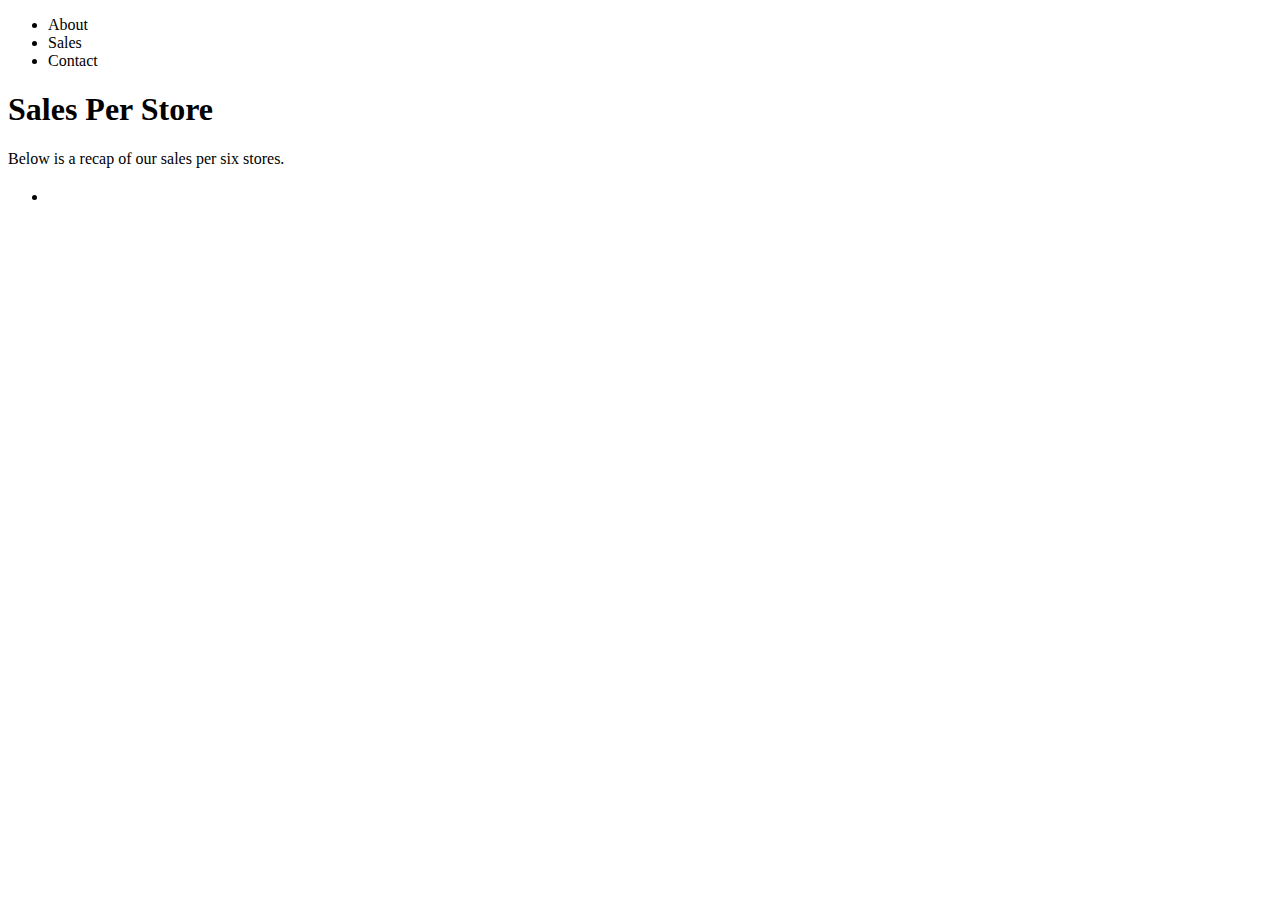
==== index.html @ 6db981d7 "Javascript for stores working properly" ====
<!DOCTYPE html>
<html>
<head>
    <title>The Salmon Cookie Stand</title>
</head>
<body>
    <header>
        <nav>
            <ul class="nav">
                <li>About</li>
                <li>Sales</li>
                <li>Contact</li>
            </ul>
        </nav>
    </header>
    <section>
            <h1>Sales Per Store</h1>
            <p>Below is a recap of our sales per six stores.</p>

            <div class="1st and Pike">
                <h2></h2>
                <ul id="1st and Pike">
                    <li>
                </ul>
            </div> <!-- end 1st and Pike -->

            <div class="SeaTac Airport"></div>
            
            <div class="Seattle Center"></div>
            
            <div class="Capitol Hill"></div>
            
            <div class="Alki"></div>
    </section>
</body>
</html>
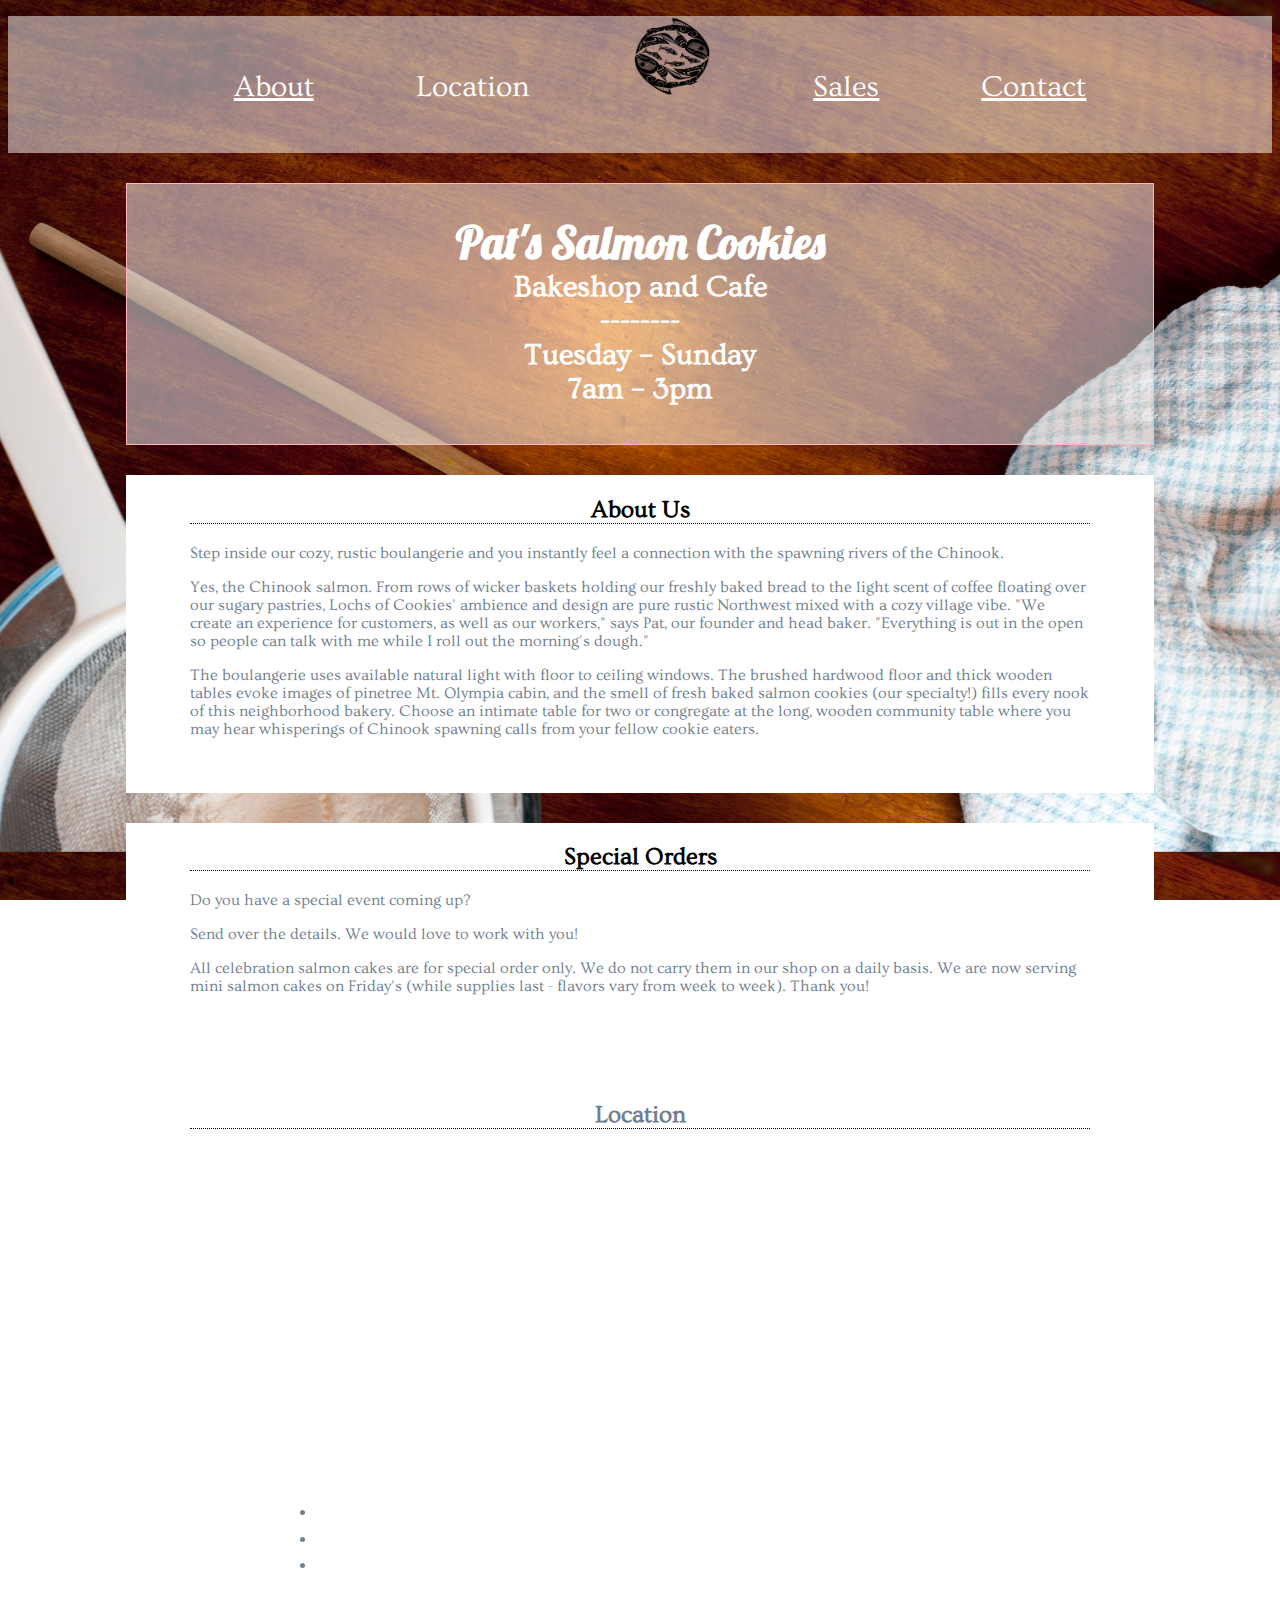
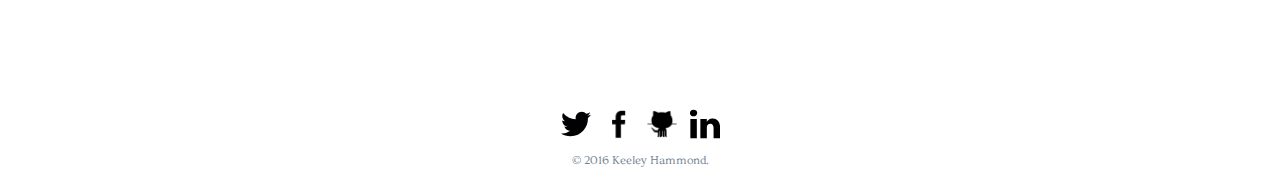
==== commit ce147ef0: "Completed Javascript, added CSS rough styling" ====
--- a/index.html
+++ b/index.html
@@ -1,36 +1,69 @@
 <!DOCTYPE html>
 <html>
 <head>
-    <title>The Salmon Cookie Stand</title>
+    <link rel="stylesheet", href="style.css" />
+    <title>Pat's Salmon Cookies</title>
 </head>
 <body>
-    <header>
+    <header class="clearfix">
         <nav>
-            <ul class="nav">
-                <li>About</li>
-                <li>Sales</li>
-                <li>Contact</li>
+            <ul id="nav">
+                <li><a href="index.html">About</a></li>
+                <li><a hrfe=#location>Location</a></li>
+                <li id="logo"><img src="img/salmon_logo.gif" style="width:80px; height:80px;"/></li>
+                <li><a href="sales.html">Sales</a></li>
+                <li><a href="contact.html">Contact</a></li>
             </ul>
         </nav>
     </header>
     <section>
-            <h1>Sales Per Store</h1>
-            <p>Below is a recap of our sales per six stores.</p>
+         <div class="title" style="text-align: center">
+            <h1>Pat's Salmon Cookies</h1>
+            <h3>Bakeshop and Cafe</h3>
+            <h3>--------</h3> 
+            <h3>Tuesday – Sunday</h3>
+            <h3>7am – 3pm</h3> 
+         </div>
 
-            <div class="1st and Pike">
-                <h2></h2>
-                <ul id="1st and Pike">
-                    <li>
+        <div id="about">
+            <h2>About Us</h2>
+            <p>Step inside our cozy, rustic boulangerie and you instantly feel a connection with the spawning rivers of the Chinook.</p> 
+            
+            <p>Yes, the Chinook salmon. From rows of wicker baskets holding our freshly baked bread to the light scent of coffee floating over our sugary pastries, Lochs of Cookies' ambience and design are pure rustic Northwest mixed with a cozy village vibe. "We create an experience for customers, as well as our workers," says Pat, our founder and head baker. "Everything is out in the open so people can talk with me while I roll out the morning's dough." </p> 
+            
+            <p>The boulangerie uses available natural light with floor to ceiling windows. The brushed hardwood floor and thick wooden tables evoke images of pinetree Mt. Olympia cabin, and the smell of fresh baked salmon cookies (our specialty!) fills every nook of this neighborhood bakery. Choose an intimate table for two or congregate at the long, wooden community table where you may hear whisperings of Chinook spawning calls from your fellow cookie eaters.</p>
+
+        </div>
+
+        <div id="special-orders">
+            <h2>Special Orders</h2>
+            <p>Do you have a special event coming up?</p> 
+            <p> Send over the details. We would love to work with you!</p> 
+            <p>All celebration salmon cakes are for special order only. We do not carry them in our shop on a daily basis. We are now serving mini salmon cakes on Friday's (while supplies last - flavors vary from week to week). Thank you!</p></p>
+        </div>
+
+        <div id="location">
+            <section id="map">
+                <h2>Location</h2>
+                <iframe src="https://www.google.com/maps/place/Little+Red's+Bakeshop+%26+Café/@45.52061,-122.6867096,15z/data=!4m5!3m4!1s0x0:0xa27ef53dbda83ef5!8m2!3d45.52061!4d-122.6867096" frameborder="0" marginwidth="0" marginheight="0" scrolling="no" width="635" height="300"></iframe>
+             </section>
+             <section id="contact-details">
+                 <h3>Contact Details</h3>
+                 <ul class="contact-info">
+                      <li class="mail"><a href="mailto:keeleymhammond@gmail.com">keeley.m.hammond@gmail.com</a></li>
+                      <li class="twitter"><a href="http://twitter.com/intent/tweet?screen_name=keeleyhammond">@keeleyhammond</a></li>
+                      <li class="phone"><a href="tel:123-4567">123-4567</a></li>
                 </ul>
-            </div> <!-- end 1st and Pike -->
+            </section>
+        </div>
 
-            <div class="SeaTac Airport"></div>
-            
-            <div class="Seattle Center"></div>
-            
-            <div class="Capitol Hill"></div>
-            
-            <div class="Alki"></div>
     </section>
+    <footer>
+        <a href="http://twitter.com/keeleyhammond"><img src="img/twitter-wrap.svg" alt="Twitter Logo" class="social-icon"></a>
+        <a href="http://facebook.com/keeley.m.hammond"><img src="img/facebook-wrap.png" alt="FB Logo" class="social-icon"></a>
+        <a href="http://github.com/vertedinde"><img src="img/github-wrap.png" alt="GitHub Logo" class="github-icon"></a>
+        <a href="http://linkedin.com/keeleyhammond"><img src="img/linkedin-wrap.svg" alt="LinkedIn Logo" class="linkedin-icon"></a>
+        <p>&copy; 2016 Keeley Hammond.</p>
+      </footer>
 </body>
 </html>--- a/style.css
+++ b/style.css
@@ -0,0 +1,149 @@
+/* GENERAL */
+@import url('https://fonts.googleapis.com/css?family=Muli|Ovo');
+@import url('https://fonts.googleapis.com/css?family=Lobster');
+
+body {
+    font-family: 'Ovo';
+    background-image: url('img/flour_table_bk.jpg');
+    background-size: 100%;
+    background-attachment: fixed;
+}
+
+h1 {
+    color: white;
+    font-size: 45px;
+    text-align: center;
+    font-family: 'Lobster';
+    margin: 30px 0 0 0;
+}
+
+h3 {
+    font: 'Muli';
+    color: white;
+    font-size: 30px;
+    text-align: center;
+    margin: 0 0 0 0;
+}
+
+p {
+    font: 'Ovo';
+    color: slategrey;
+}
+
+/* BACKGROUND */
+
+
+
+/* HEADER */
+
+header {
+    vertical-align: middle;
+    background-color: rgba(255, 255, 255, 0.5);
+    border-color: lightpink;
+} 
+
+.title {
+    vertical-align: middle;
+    background-color: rgba(255, 255, 255, 0.5);
+    border-color: lightpink;
+}
+
+nav {
+    text-align: center;
+}
+
+nav li {
+    text-align: center;
+    color: white;
+    text-decoration: none;
+    font-size: 30px;
+    display: inline-block;
+    margin: 0% 0% 0% 0%;
+    padding: 0% 4% 4% 4%;
+}
+
+.clearfix { 
+    clear: both;
+}
+
+/* DIVS */
+
+div {
+    margin: 30px auto 30px auto;
+    border: 1px solid white;
+    width: 900px;
+    background-color: white;
+    padding: 0% 5% 3% 5%;
+}
+
+#stores {
+    margin: 30px auto 30px auto;
+    border: 1px solid white;
+    width: 1100px;
+    background-color: rgba(0, 0, 0, 0.55);
+    padding: 0% 0% 10% 0%;
+}
+
+div h2 {
+    font: 'Muli';
+    text-align: center;
+    border-bottom: 1px dotted black;
+}
+
+
+div li {
+    font-family: 'Ovo';
+    margin: 1% 10%;
+}
+
+#location {
+    color: slategrey;
+}
+
+/* LINKS */
+a:link {
+    color: white;
+}
+
+a:visited {
+    color: white;
+}
+
+a:hover {
+    color: blue;
+}
+
+a:active {
+    color: dimgrey;
+}
+
+/* FOOTER */
+
+footer {
+  font-size: 0.75em;
+  text-align: center;
+  clear: both;
+  padding-top: 50px;
+  color: #ccc;
+}
+
+.social-icon {
+  width: 30px;
+  height: 30px;
+  margin: 0 5px;
+}
+
+.github-icon {
+  width: 30px;
+  height: 30px;
+  margin: 0 5px;
+}
+
+.linkedin-icon {
+  width: 30px;
+  height: 30px;
+  margin: 0 5px;
+  /*border-radius: 20%;*/
+  /**adds rounded corners to element; makes circle**/
+}
+
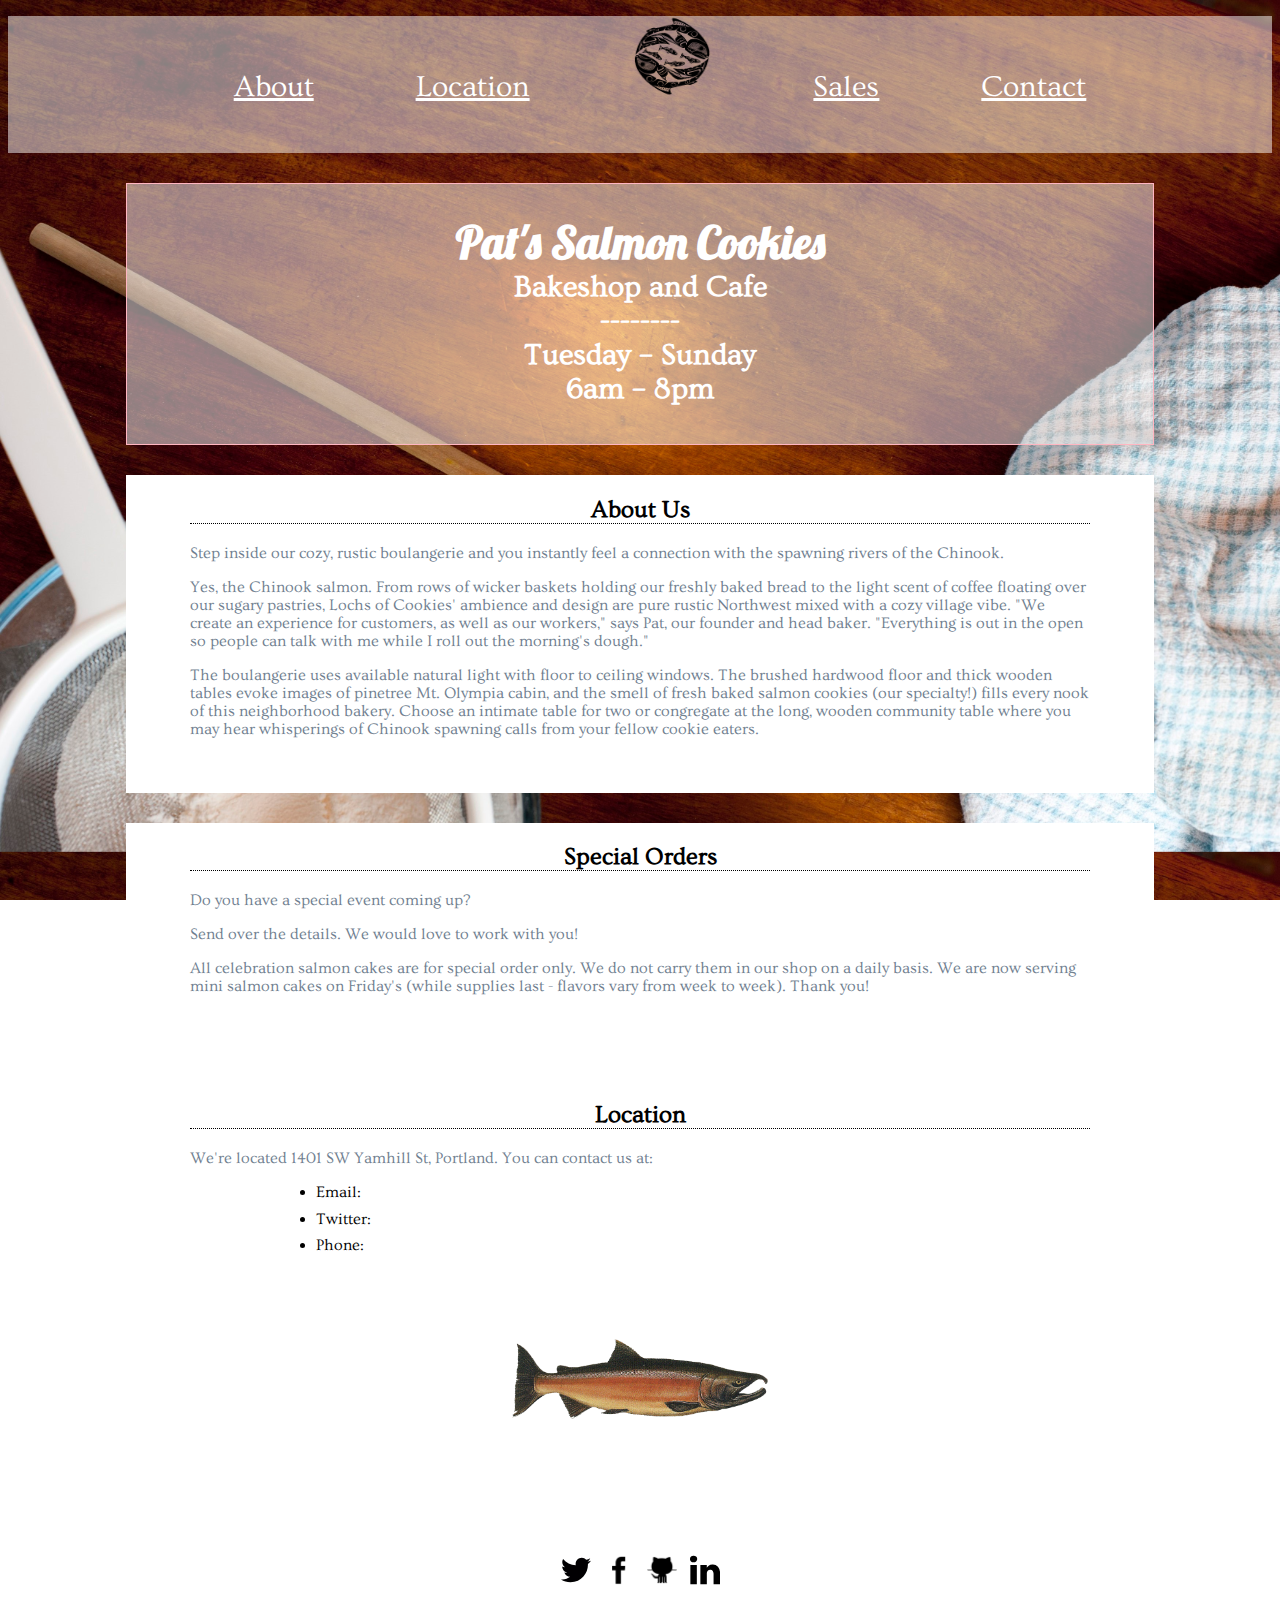
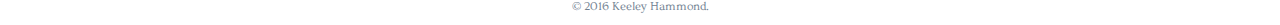
==== commit 1dcc0d6c: "Fixed totalArray push method, added Pat's logo and fixed broken link" ====
--- a/index.html
+++ b/index.html
@@ -9,7 +9,7 @@
         <nav>
             <ul id="nav">
                 <li><a href="index.html">About</a></li>
-                <li><a hrfe=#location>Location</a></li>
+                <li><a href=#location>Location</a></li>
                 <li id="logo"><img src="img/salmon_logo.gif" style="width:80px; height:80px;"/></li>
                 <li><a href="sales.html">Sales</a></li>
                 <li><a href="contact.html">Contact</a></li>
@@ -22,7 +22,7 @@
             <h3>Bakeshop and Cafe</h3>
             <h3>--------</h3> 
             <h3>Tuesday – Sunday</h3>
-            <h3>7am – 3pm</h3> 
+            <h3>6am – 8pm</h3> 
          </div>
 
         <div id="about">
@@ -45,18 +45,16 @@
         <div id="location">
             <section id="map">
                 <h2>Location</h2>
-                <iframe src="https://www.google.com/maps/place/Little+Red's+Bakeshop+%26+Café/@45.52061,-122.6867096,15z/data=!4m5!3m4!1s0x0:0xa27ef53dbda83ef5!8m2!3d45.52061!4d-122.6867096" frameborder="0" marginwidth="0" marginheight="0" scrolling="no" width="635" height="300"></iframe>
-             </section>
-             <section id="contact-details">
-                 <h3>Contact Details</h3>
+                <p>We're located 1401 SW Yamhill St, Portland. You can contact us at:</p>
                  <ul class="contact-info">
-                      <li class="mail"><a href="mailto:keeleymhammond@gmail.com">keeley.m.hammond@gmail.com</a></li>
-                      <li class="twitter"><a href="http://twitter.com/intent/tweet?screen_name=keeleyhammond">@keeleyhammond</a></li>
-                      <li class="phone"><a href="tel:123-4567">123-4567</a></li>
+                      <li class="mail">Email: <a href="mailto:keeleymhammond@gmail.com">patssalmoncookies@gmail.com</a></li>
+                      <li class="twitter">Twitter: <a href="http://twitter.com/intent/tweet?screen_name=keeleyhammond">@keeleyhammond</a></li>
+                      <li class="phone">Phone: <a href="tel:123-4567">503-123-4567</a></li>
                 </ul>
             </section>
         </div>
-
+        <p class="salmon-logo"><img class="center" src="img/ugly-salmon.png" /></p>
+        <h1>Pat's Salmon Cookies</h1>
     </section>
     <footer>
         <a href="http://twitter.com/keeleyhammond"><img src="img/twitter-wrap.svg" alt="Twitter Logo" class="social-icon"></a>
--- a/style.css
+++ b/style.css
@@ -68,6 +68,13 @@
 
 /* DIVS */
 
+img.center {
+    display: block;
+    margin: 0 auto;
+    border: 5px; 
+    height: 80px;
+}
+
 div {
     margin: 30px auto 30px auto;
     border: 1px solid white;
@@ -94,10 +101,6 @@
 div li {
     font-family: 'Ovo';
     margin: 1% 10%;
-}
-
-#location {
-    color: slategrey;
 }
 
 /* LINKS */
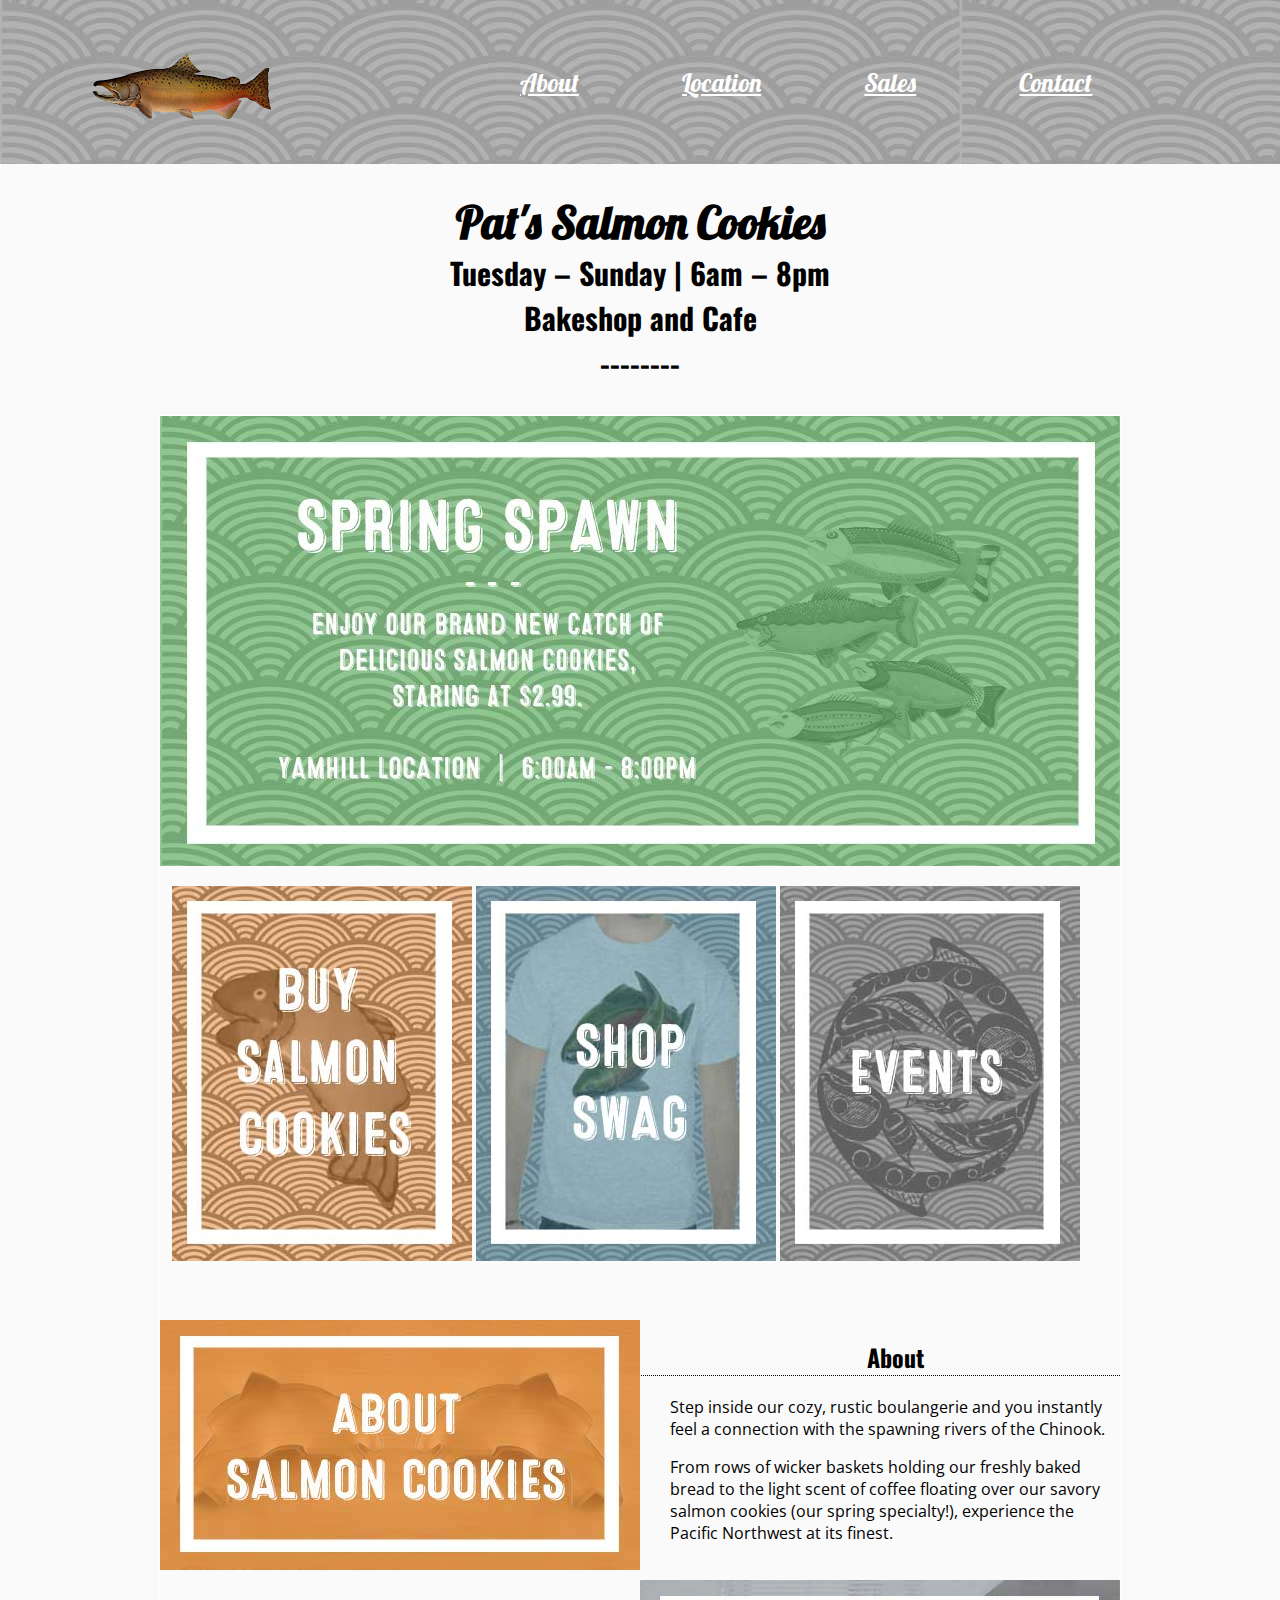
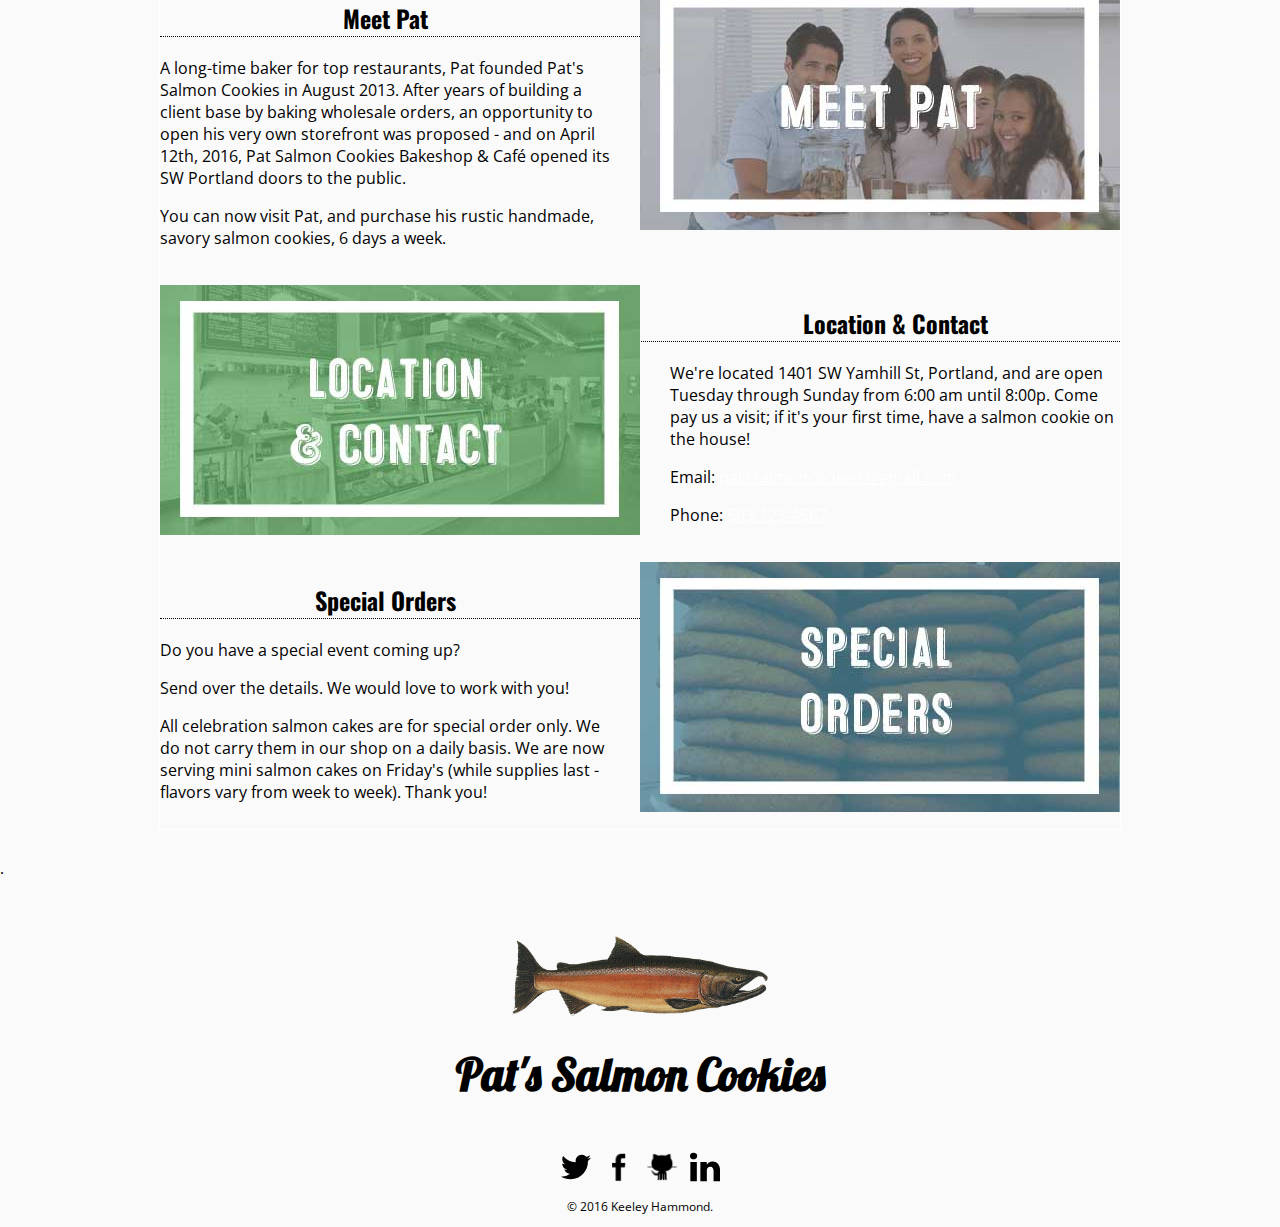
==== commit 8c8f0455: "Changed index html a lot, CSS" ====
--- a/index.html
+++ b/index.html
@@ -5,54 +5,62 @@
     <title>Pat's Salmon Cookies</title>
 </head>
 <body>
-    <header class="clearfix">
+    <header>
         <nav>
+            <img src="img/Chinook_Logo.png"/>
             <ul id="nav">
                 <li><a href="index.html">About</a></li>
                 <li><a href=#location>Location</a></li>
-                <li id="logo"><img src="img/salmon_logo.gif" style="width:80px; height:80px;"/></li>
                 <li><a href="sales.html">Sales</a></li>
-                <li><a href="contact.html">Contact</a></li>
+                <li><a href="index.html#location">Contact</a></li>
             </ul>
         </nav>
     </header>
     <section>
          <div class="title" style="text-align: center">
             <h1>Pat's Salmon Cookies</h1>
+            <h3>Tuesday – Sunday  |  6am – 8pm</h3>
             <h3>Bakeshop and Cafe</h3>
             <h3>--------</h3> 
-            <h3>Tuesday – Sunday</h3>
-            <h3>6am – 8pm</h3> 
          </div>
+        <main>
+            <img id="hero" src="img/hero_banner.jpg">
+            <ul id="sub-banner">
+                <li><img src="img/subbanner_buy_cookie.jpg"></li>
+                <li><img src="img/subbanner_merch.jpg"></li>
+                <li><img src="img/subbanner_events.jpg"></li>
+            </ul>
+            <div class="feature1">
+                <img class="feature1-img" src="img/about_feature.jpg">
+                <h2 id="about">About</h2>
+                <p>Step inside our cozy, rustic boulangerie and you instantly feel a connection with the spawning rivers of the Chinook.</p> 
+                <p>From rows of wicker baskets holding our freshly baked bread to the light scent of coffee floating over our savory salmon cookies (our spring specialty!), experience the Pacific Northwest at its finest.</p>
+            </div>
+            <div class="feature2">
+                <img class="feature2-img" src="img/family_feature.jpg">
+                <h2>Meet Pat</h2>
+                <p>A long-time baker for top restaurants, Pat founded Pat's Salmon Cookies in August 2013. After years of building a client base by baking wholesale orders, an opportunity to open his very own storefront was proposed - and on April 12th, 2016, Pat Salmon Cookies Bakeshop & Café opened its SW Portland doors to the public.</p>
+                <p>You can now visit Pat, and purchase his rustic handmade, savory salmon cookies, 6 days a week.</p>
+            </div>
+            <div class="feature1">
+                <img class="feature1-img" src="img/location_feature.jpg">
+                <h2 id="location">Location & Contact</h2>
+                <p>We're located 1401 SW Yamhill St, Portland, and are open Tuesday through Sunday from 6:00 am until 8:00p. Come pay us a visit; if it's your first time, have a salmon cookie on the house!</p>
+                <p>Email: <a href="mailto:keeleymhammond@gmail.com">patssalmoncookies@gmail.com</a></p>
+                <p>Phone: <a href="tel:123-4567">503-123-4567</a></p>
+                </ul>
+            </div>
+            <div class="feature2">
+                <img class="feature2-img" src="img/specialo_feature.jpg">
+                <h2>Special Orders</h2>
+                <p>Do you have a special event coming up?</p> 
+                <p> Send over the details. We would love to work with you!</p> 
+                <p>All celebration salmon cakes are for special order only. We do not carry them in our shop on a daily basis. We are now serving mini salmon cakes on Friday's (while supplies last - flavors vary from week to week). Thank you!</p></p>
+            </div>
+        </main>
 
-        <div id="about">
-            <h2>About Us</h2>
-            <p>Step inside our cozy, rustic boulangerie and you instantly feel a connection with the spawning rivers of the Chinook.</p> 
-            
-            <p>Yes, the Chinook salmon. From rows of wicker baskets holding our freshly baked bread to the light scent of coffee floating over our sugary pastries, Lochs of Cookies' ambience and design are pure rustic Northwest mixed with a cozy village vibe. "We create an experience for customers, as well as our workers," says Pat, our founder and head baker. "Everything is out in the open so people can talk with me while I roll out the morning's dough." </p> 
-            
-            <p>The boulangerie uses available natural light with floor to ceiling windows. The brushed hardwood floor and thick wooden tables evoke images of pinetree Mt. Olympia cabin, and the smell of fresh baked salmon cookies (our specialty!) fills every nook of this neighborhood bakery. Choose an intimate table for two or congregate at the long, wooden community table where you may hear whisperings of Chinook spawning calls from your fellow cookie eaters.</p>
+        <div class="spacer">.</div>
 
-        </div>
-
-        <div id="special-orders">
-            <h2>Special Orders</h2>
-            <p>Do you have a special event coming up?</p> 
-            <p> Send over the details. We would love to work with you!</p> 
-            <p>All celebration salmon cakes are for special order only. We do not carry them in our shop on a daily basis. We are now serving mini salmon cakes on Friday's (while supplies last - flavors vary from week to week). Thank you!</p></p>
-        </div>
-
-        <div id="location">
-            <section id="map">
-                <h2>Location</h2>
-                <p>We're located 1401 SW Yamhill St, Portland. You can contact us at:</p>
-                 <ul class="contact-info">
-                      <li class="mail">Email: <a href="mailto:keeleymhammond@gmail.com">patssalmoncookies@gmail.com</a></li>
-                      <li class="twitter">Twitter: <a href="http://twitter.com/intent/tweet?screen_name=keeleyhammond">@keeleyhammond</a></li>
-                      <li class="phone">Phone: <a href="tel:123-4567">503-123-4567</a></li>
-                </ul>
-            </section>
-        </div>
         <p class="salmon-logo"><img class="center" src="img/ugly-salmon.png" /></p>
         <h1>Pat's Salmon Cookies</h1>
     </section>
--- a/style.css
+++ b/style.css
@@ -1,126 +1,195 @@
 /* GENERAL */
 @import url('https://fonts.googleapis.com/css?family=Muli|Ovo');
 @import url('https://fonts.googleapis.com/css?family=Lobster');
+@import url('https://fonts.googleapis.com/css?family=Open+Sans|Oswald|Pangolin|Roboto');
 
 body {
-    font-family: 'Ovo';
-    background-image: url('img/flour_table_bk.jpg');
+    font-family: 'Open-Sans';
+    background-color: rgba(245, 245, 245, 0.5);;
     background-size: 100%;
     background-attachment: fixed;
+    margin: 0 auto;
 }
 
 h1 {
-    color: white;
+    color: black;
     font-size: 45px;
     text-align: center;
     font-family: 'Lobster';
     margin: 30px 0 0 0;
 }
 
+h2 {
+    font-family: 'Oswald';
+    text-align: center;
+    border-bottom: 1px dotted black;
+}
+
 h3 {
-    font: 'Muli';
-    color: white;
+    font-family: 'Oswald';
+    color: black;
     font-size: 30px;
     text-align: center;
     margin: 0 0 0 0;
 }
 
 p {
-    font: 'Ovo';
-    color: slategrey;
-}
-
-/* BACKGROUND */
-
-
+    font-family: 'Open Sans';
+    color: black;
+}
 
 /* HEADER */
 
 header {
     vertical-align: middle;
-    background-color: rgba(255, 255, 255, 0.5);
+    background-color: rgba(245, 245, 245, 0.5);
     border-color: lightpink;
 } 
 
-.title {
-    vertical-align: middle;
-    background-color: rgba(255, 255, 255, 0.5);
-    border-color: lightpink;
-}
-
 nav {
-    text-align: center;
+    width: 100%;
+    display: inline-block;
+    text-align: center;
+    background-image: url('img/header_image.jpg');
+    background-color: rgba(0, 0, 0, 0.55);
+    margin: 0% 0% 0% 0%;
+    padding: 4% 4% 0% 4%;
+}
+
+nav ul {
+    float: center;
+}
+
+nav img {
+    float: left;
+    padding: 0 0 0 30px;
 }
 
 nav li {
+    display: inline-block;
     text-align: center;
     color: white;
+    font-family: 'Lobster';
     text-decoration: none;
-    font-size: 30px;
-    display: inline-block;
+    font-size: 25px;
     margin: 0% 0% 0% 0%;
     padding: 0% 4% 4% 4%;
 }
 
-.clearfix { 
-    clear: both;
+
+/* BODY */
+
+main {
+    margin: 30px auto 30px auto;
+    border: 1px solid white;
+    text-align: center;
+    width: 960px;
+}
+
+#sub-banner {
+    padding: 0% 3% 3% 0%;
+}
+
+#sub-banner li {
+    display: inline-block;
+}
+
+div.feature1 {
+    padding: 10px 0 10px 0;
+}
+
+div.feature2 {
+    padding: 10px 0 10px 0;
+}
+
+.feature1 img {
+    float: left;
+    padding: 0 30px 0 0;
+}
+
+.feature1 p {
+    text-align: left;
+}
+
+.feature2 img {
+    float: right;
+    padding: 0 0 0 30px;
+}
+
+.feature2 p {
+    text-align: left;
+}
+
+/* TABLES */
+table {
+    border: 1px solid black;
+    text-align: center;
+    margin: 5% 5% 5% 5%;
+}
+
+th {
+    font-style: italic;
+    border-bottom: 1px solid black;
 }
 
 /* DIVS */
 
-img.center {
+form {
+    width: 300px;
+    margin: 0 auto;
+}
+
+#stores {
+    margin: 30px auto;
+    border: 1px solid white;
+    width: 1100px;
+    background-color: floralwhite;
+    padding: 0% 0% 10% 0%;
+}
+
+div h2 {
+    font: 'Roboto';
+    text-align: center;
+    border-bottom: 1px dotted black;
+}
+
+
+div li {
+    font-family: 'Roboto';
+    margin: 1% 10%;
+    text-align: left;
+    text-decoration: none;
+}
+
+div.spacer {
+    height: 60px;
+}
+
+/* LINKS */
+a:link {
+    color: white;
+}
+
+a:visited {
+    color: white;
+}
+
+a:hover {
+    color: blue;
+}
+
+a:active {
+    color: dimgrey;
+}
+
+/* FOOTER */
+
+.center {
     display: block;
     margin: 0 auto;
     border: 5px; 
     height: 80px;
 }
-
-div {
-    margin: 30px auto 30px auto;
-    border: 1px solid white;
-    width: 900px;
-    background-color: white;
-    padding: 0% 5% 3% 5%;
-}
-
-#stores {
-    margin: 30px auto 30px auto;
-    border: 1px solid white;
-    width: 1100px;
-    background-color: rgba(0, 0, 0, 0.55);
-    padding: 0% 0% 10% 0%;
-}
-
-div h2 {
-    font: 'Muli';
-    text-align: center;
-    border-bottom: 1px dotted black;
-}
-
-
-div li {
-    font-family: 'Ovo';
-    margin: 1% 10%;
-}
-
-/* LINKS */
-a:link {
-    color: white;
-}
-
-a:visited {
-    color: white;
-}
-
-a:hover {
-    color: blue;
-}
-
-a:active {
-    color: dimgrey;
-}
-
-/* FOOTER */
 
 footer {
   font-size: 0.75em;
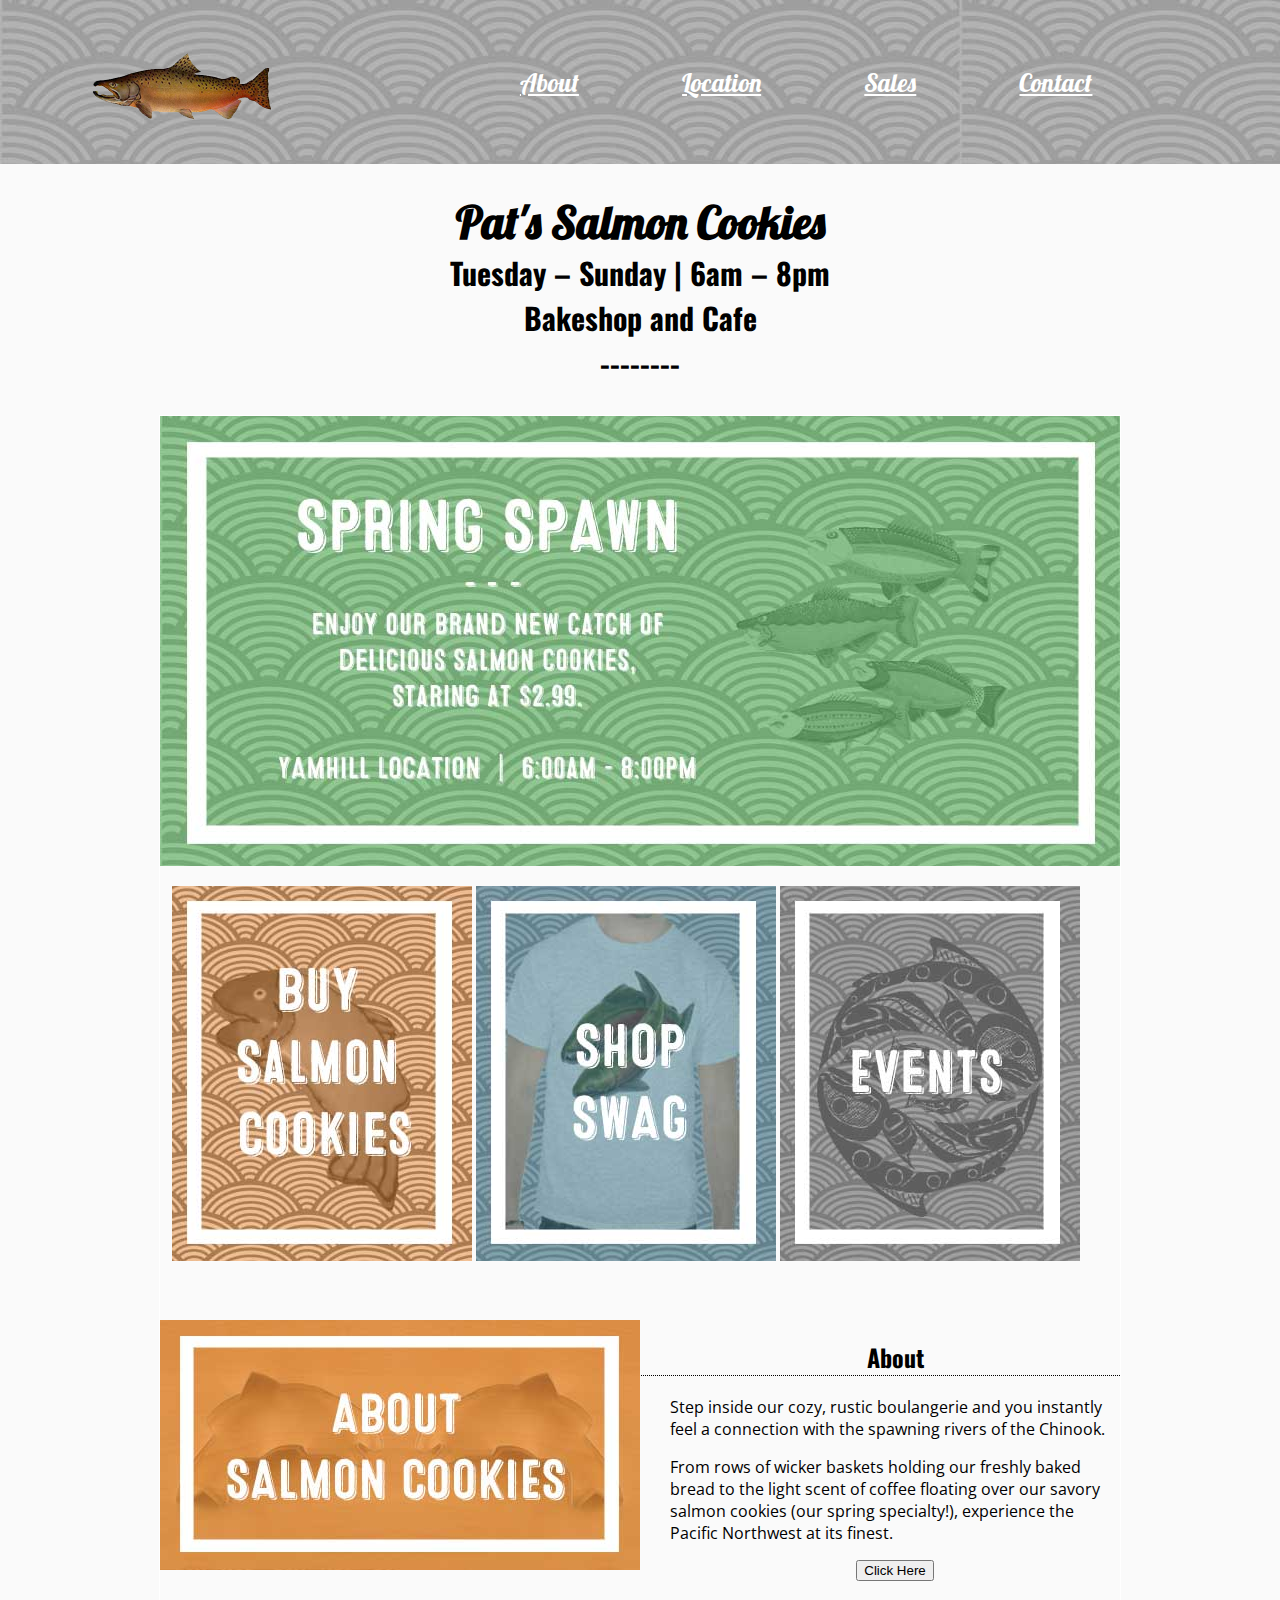
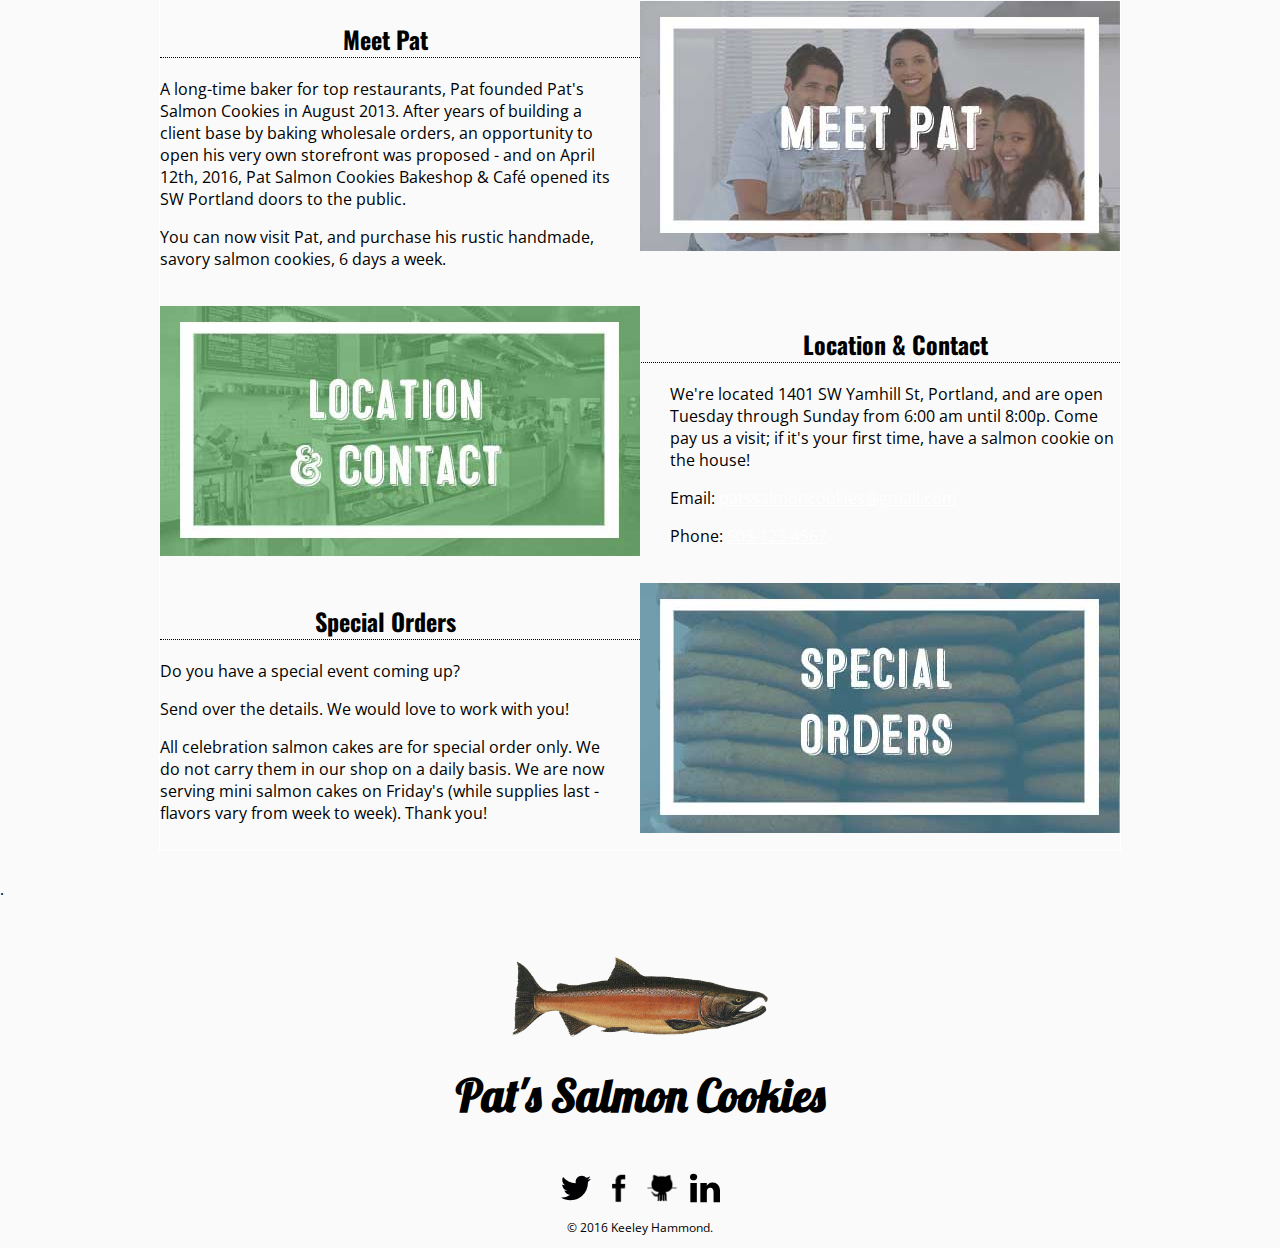
==== commit 02f9c5e2: "Reset" ====
--- a/index.html
+++ b/index.html
@@ -35,6 +35,7 @@
                 <h2 id="about">About</h2>
                 <p>Step inside our cozy, rustic boulangerie and you instantly feel a connection with the spawning rivers of the Chinook.</p> 
                 <p>From rows of wicker baskets holding our freshly baked bread to the light scent of coffee floating over our savory salmon cookies (our spring specialty!), experience the Pacific Northwest at its finest.</p>
+                <button>Click Here</button>
             </div>
             <div class="feature2">
                 <img class="feature2-img" src="img/family_feature.jpg">
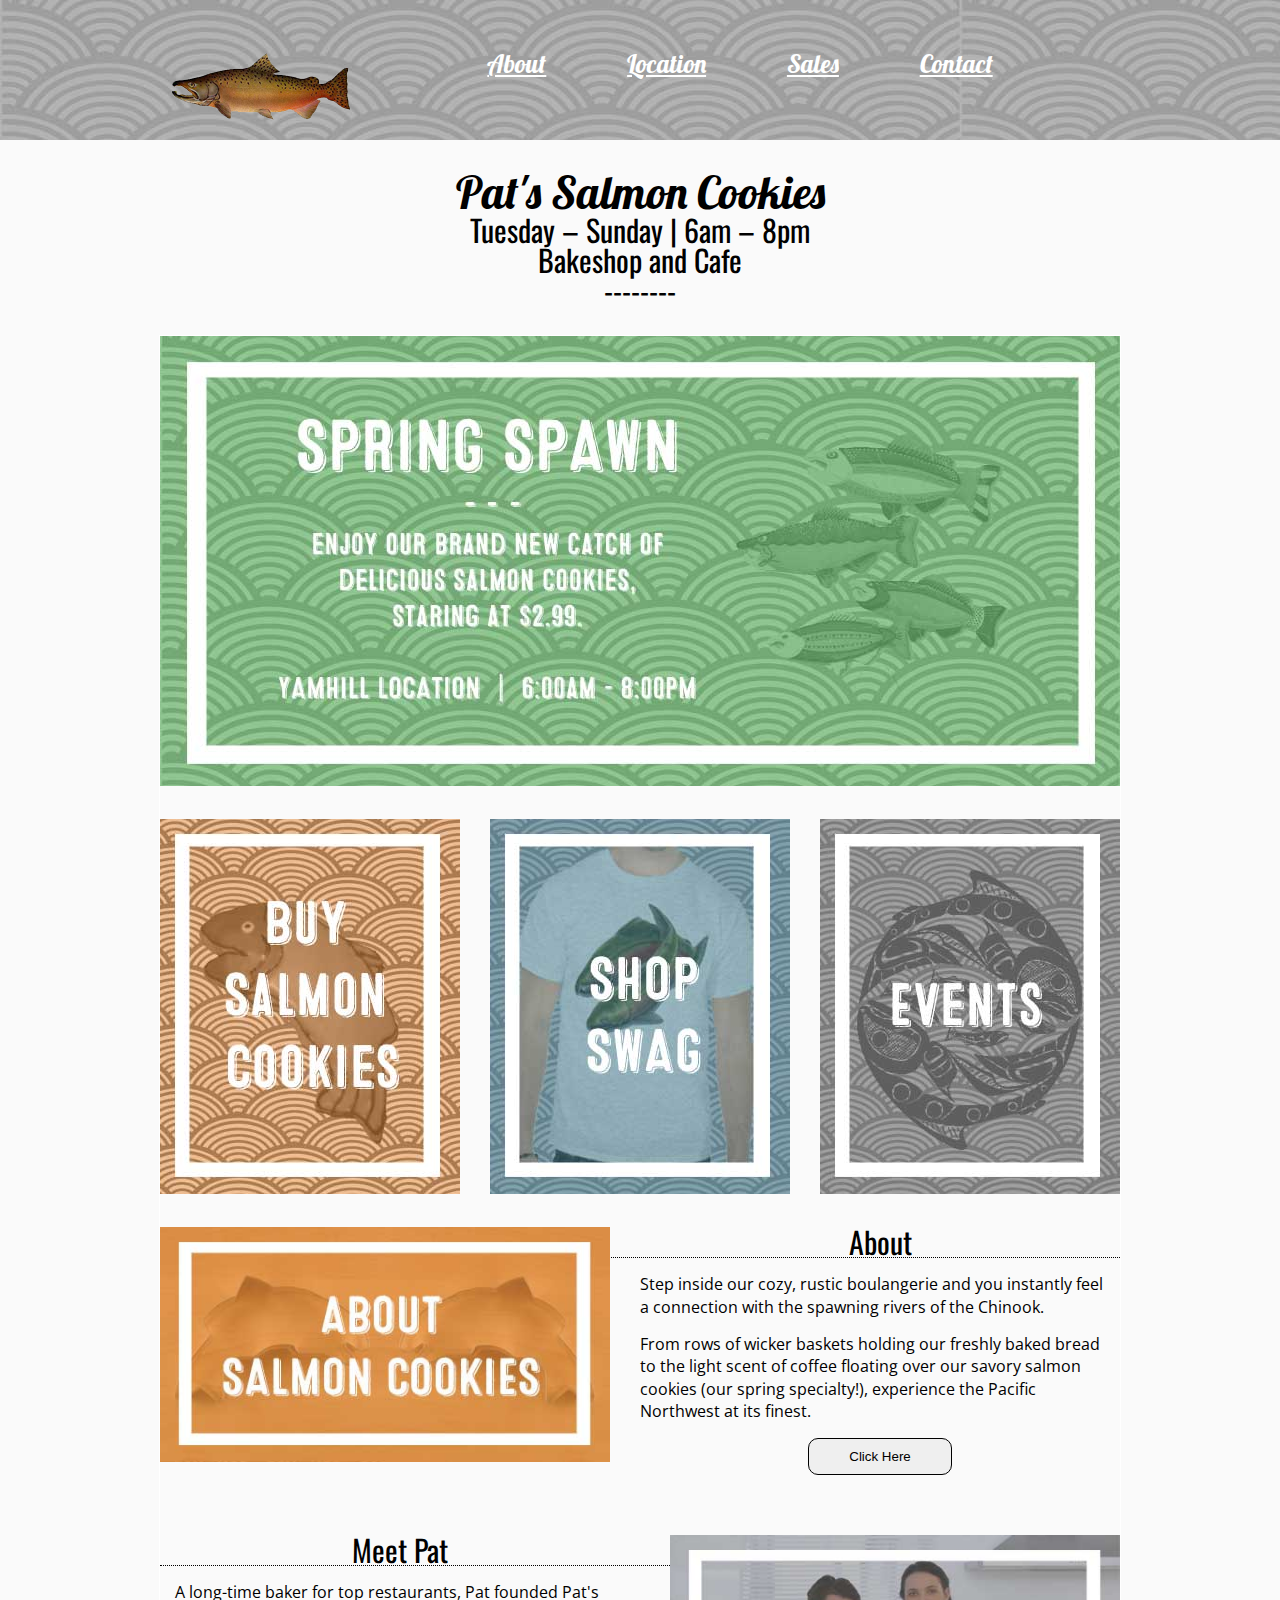
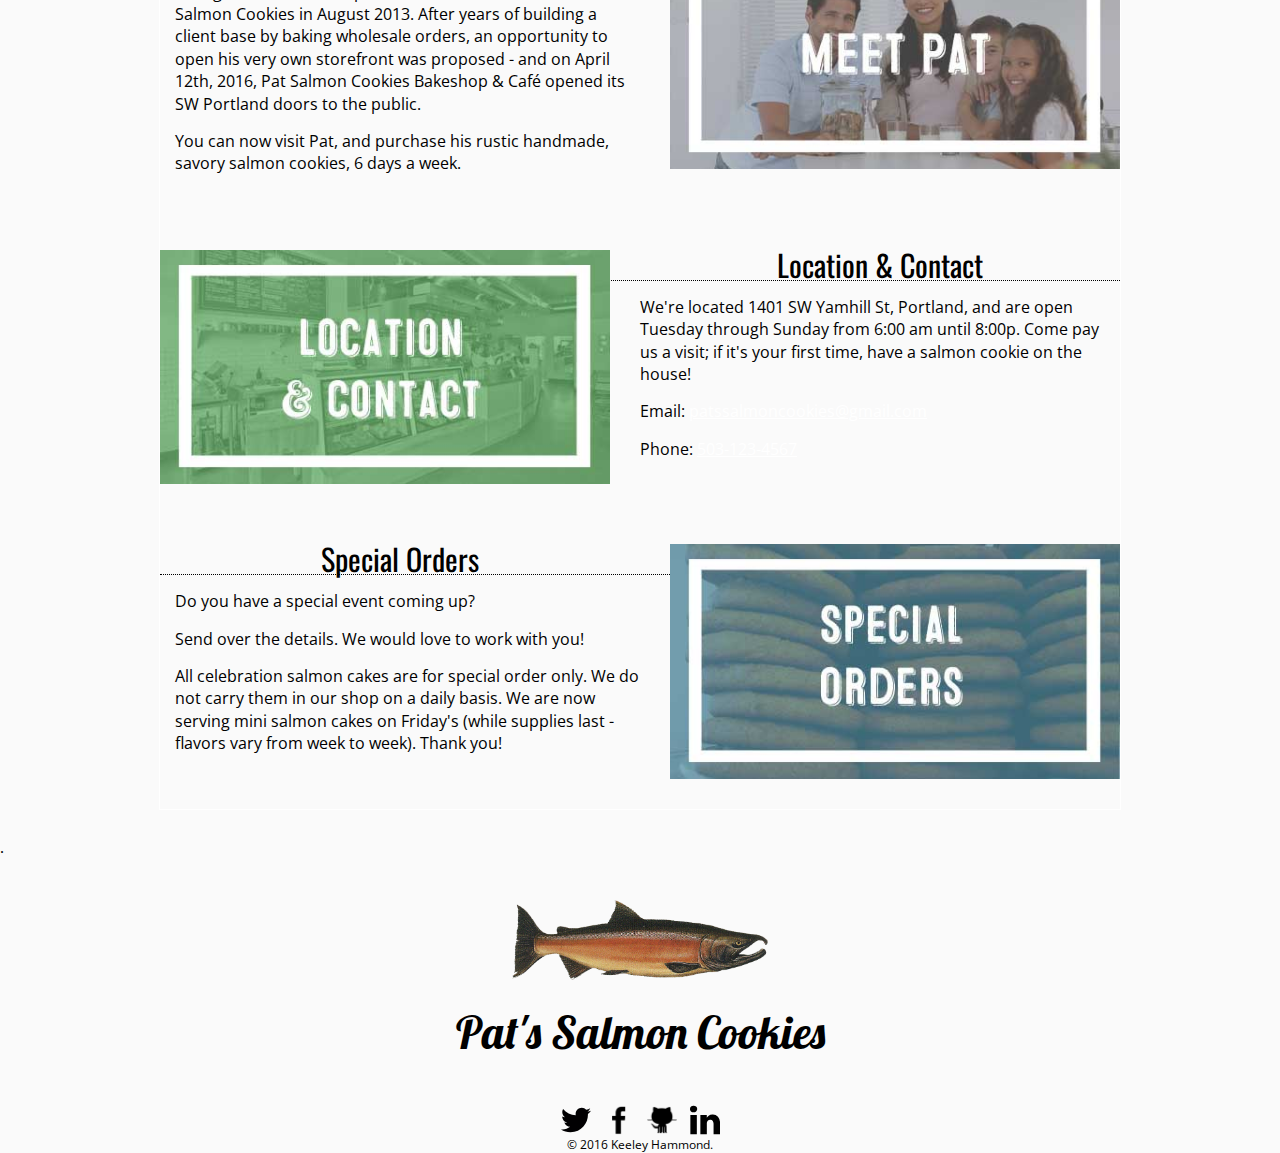
==== commit 1328ae28: "Added store form, but not store table" ====
--- a/index.html
+++ b/index.html
@@ -1,6 +1,7 @@
 <!DOCTYPE html>
 <html>
 <head>
+    <link rel="stylesheet", href="reset.css" />
     <link rel="stylesheet", href="style.css" />
     <title>Pat's Salmon Cookies</title>
 </head>
@@ -25,10 +26,10 @@
          </div>
         <main>
             <img id="hero" src="img/hero_banner.jpg">
-            <ul id="sub-banner">
-                <li><img src="img/subbanner_buy_cookie.jpg"></li>
-                <li><img src="img/subbanner_merch.jpg"></li>
-                <li><img src="img/subbanner_events.jpg"></li>
+            <ul class="sub-banner">
+                <li><a href="index.html#about"><img src="img/subbanner_buy_cookie.jpg"></a></li>
+                <li><a href="store.html"><img src="img/subbanner_merch.jpg"></a></li>
+                <li><a href="index.html#location"><img src="img/subbanner_events.jpg"></a></li>
             </ul>
             <div class="feature1">
                 <img class="feature1-img" src="img/about_feature.jpg">
@@ -56,7 +57,7 @@
                 <h2>Special Orders</h2>
                 <p>Do you have a special event coming up?</p> 
                 <p> Send over the details. We would love to work with you!</p> 
-                <p>All celebration salmon cakes are for special order only. We do not carry them in our shop on a daily basis. We are now serving mini salmon cakes on Friday's (while supplies last - flavors vary from week to week). Thank you!</p></p>
+                <p>All celebration salmon cakes are for special order only. We do not carry them in our shop on a daily basis. We are now serving mini salmon cakes on Friday's (while supplies last - flavors vary from week to week). Thank you!</p>
             </div>
         </main>
 
--- a/style.css
+++ b/style.css
@@ -11,49 +11,19 @@
     margin: 0 auto;
 }
 
-h1 {
-    color: black;
-    font-size: 45px;
-    text-align: center;
-    font-family: 'Lobster';
-    margin: 30px 0 0 0;
-}
-
-h2 {
-    font-family: 'Oswald';
-    text-align: center;
-    border-bottom: 1px dotted black;
-}
-
-h3 {
-    font-family: 'Oswald';
-    color: black;
-    font-size: 30px;
-    text-align: center;
-    margin: 0 0 0 0;
-}
-
-p {
-    font-family: 'Open Sans';
-    color: black;
-}
-
 /* HEADER */
 
 header {
     vertical-align: middle;
-    background-color: rgba(245, 245, 245, 0.5);
-    border-color: lightpink;
-} 
-
-nav {
-    width: 100%;
-    display: inline-block;
-    text-align: center;
     background-image: url('img/header_image.jpg');
     background-color: rgba(0, 0, 0, 0.55);
-    margin: 0% 0% 0% 0%;
-    padding: 4% 4% 0% 4%;
+} 
+
+nav {
+    width: 960px;
+    margin: 0 auto;
+    text-align: center;
+    padding: 4% 4% 2% 4%;
 }
 
 nav ul {
@@ -62,7 +32,7 @@
 
 nav img {
     float: left;
-    padding: 0 0 0 30px;
+    margin-bottom: 10px;
 }
 
 nav li {
@@ -76,48 +46,126 @@
     padding: 0% 4% 4% 4%;
 }
 
-
 /* BODY */
 
 main {
-    margin: 30px auto 30px auto;
+    margin: 30px auto;
     border: 1px solid white;
     text-align: center;
     width: 960px;
 }
 
-#sub-banner {
-    padding: 0% 3% 3% 0%;
-}
-
-#sub-banner li {
-    display: inline-block;
+
+h1 {
+    color: black;
+    font-size: 45px;
+    text-align: center;
+    font-family: 'Lobster';
+    margin: 30px 0 0 0;
+}
+
+h2 {
+    font-family: 'Oswald';
+    text-align: center;
+    font-size: 30px;
+    border-bottom: 1px dotted black;
+}
+
+h3 {
+    font-family: 'Oswald';
+    color: black;
+    font-size: 30px;
+    text-align: center;
+    margin: 0 0 0 0;
+}
+
+p {
+    font-family: 'Open Sans';
+    color: black;
+    line-height: 140%
+}
+
+.sub-banner {
+    margin: 30px 0px;
+}
+
+.sub-banner:after {
+    display: table;
+    content:'';
+    clear: both;
+}
+
+.sub-banner li {
+    float: left;
+    margin-left: 30px;
+    text-decoration: none;
+}
+
+.sub-banner li:first-child {
+    margin-left: 0px;
+}
+
+.nav a {
+    color: salmon;
+}
+
+.nav a:hover {
+    color: blue;
 }
 
 div.feature1 {
-    padding: 10px 0 10px 0;
+    margin: 30px 0;
+}
+
+.feature1:after {
+    display: table;
+    content:'';
+    clear: both;
 }
 
 div.feature2 {
-    padding: 10px 0 10px 0;
+    padding: 30px 0;
+}
+
+.feature2:after {
+    display: table;
+    content:'';
+    clear: both;
 }
 
 .feature1 img {
     float: left;
-    padding: 0 30px 0 0;
+    width: calc(50% - 30px);
+    margin-right: 30px;
 }
 
 .feature1 p {
+    margin: 15px;
     text-align: left;
 }
 
 .feature2 img {
     float: right;
-    padding: 0 0 0 30px;
+    width: calc(50% - 30px);
+    margin-left: 30px;
 }
 
 .feature2 p {
-    text-align: left;
+    margin: 15px;
+    text-align: left;
+}
+
+.feature1 button {
+    outline: none;
+    padding: 10px 40px;
+    border: 1px solid black;
+    border-radius: 10px;
+    cursor: pointer;
+    transition: 300ms;
+}
+
+.feature1 button:hover {
+    background-color: indianred;
 }
 
 /* TABLES */
@@ -137,6 +185,24 @@
 form {
     width: 300px;
     margin: 0 auto;
+}
+
+form#shop {
+    width: 600px;
+    text-align: left;
+    line-height: 140%;
+    margin: 40px auto;
+}
+
+form#shop input {
+    margin: 0 10% 0 0;
+}
+
+form#shop button {
+    background-color: rgba(186, 113, 88, 100);
+    color: white;
+    margin: 0 10% 0 0;
+    text-align: center;
 }
 
 #stores {
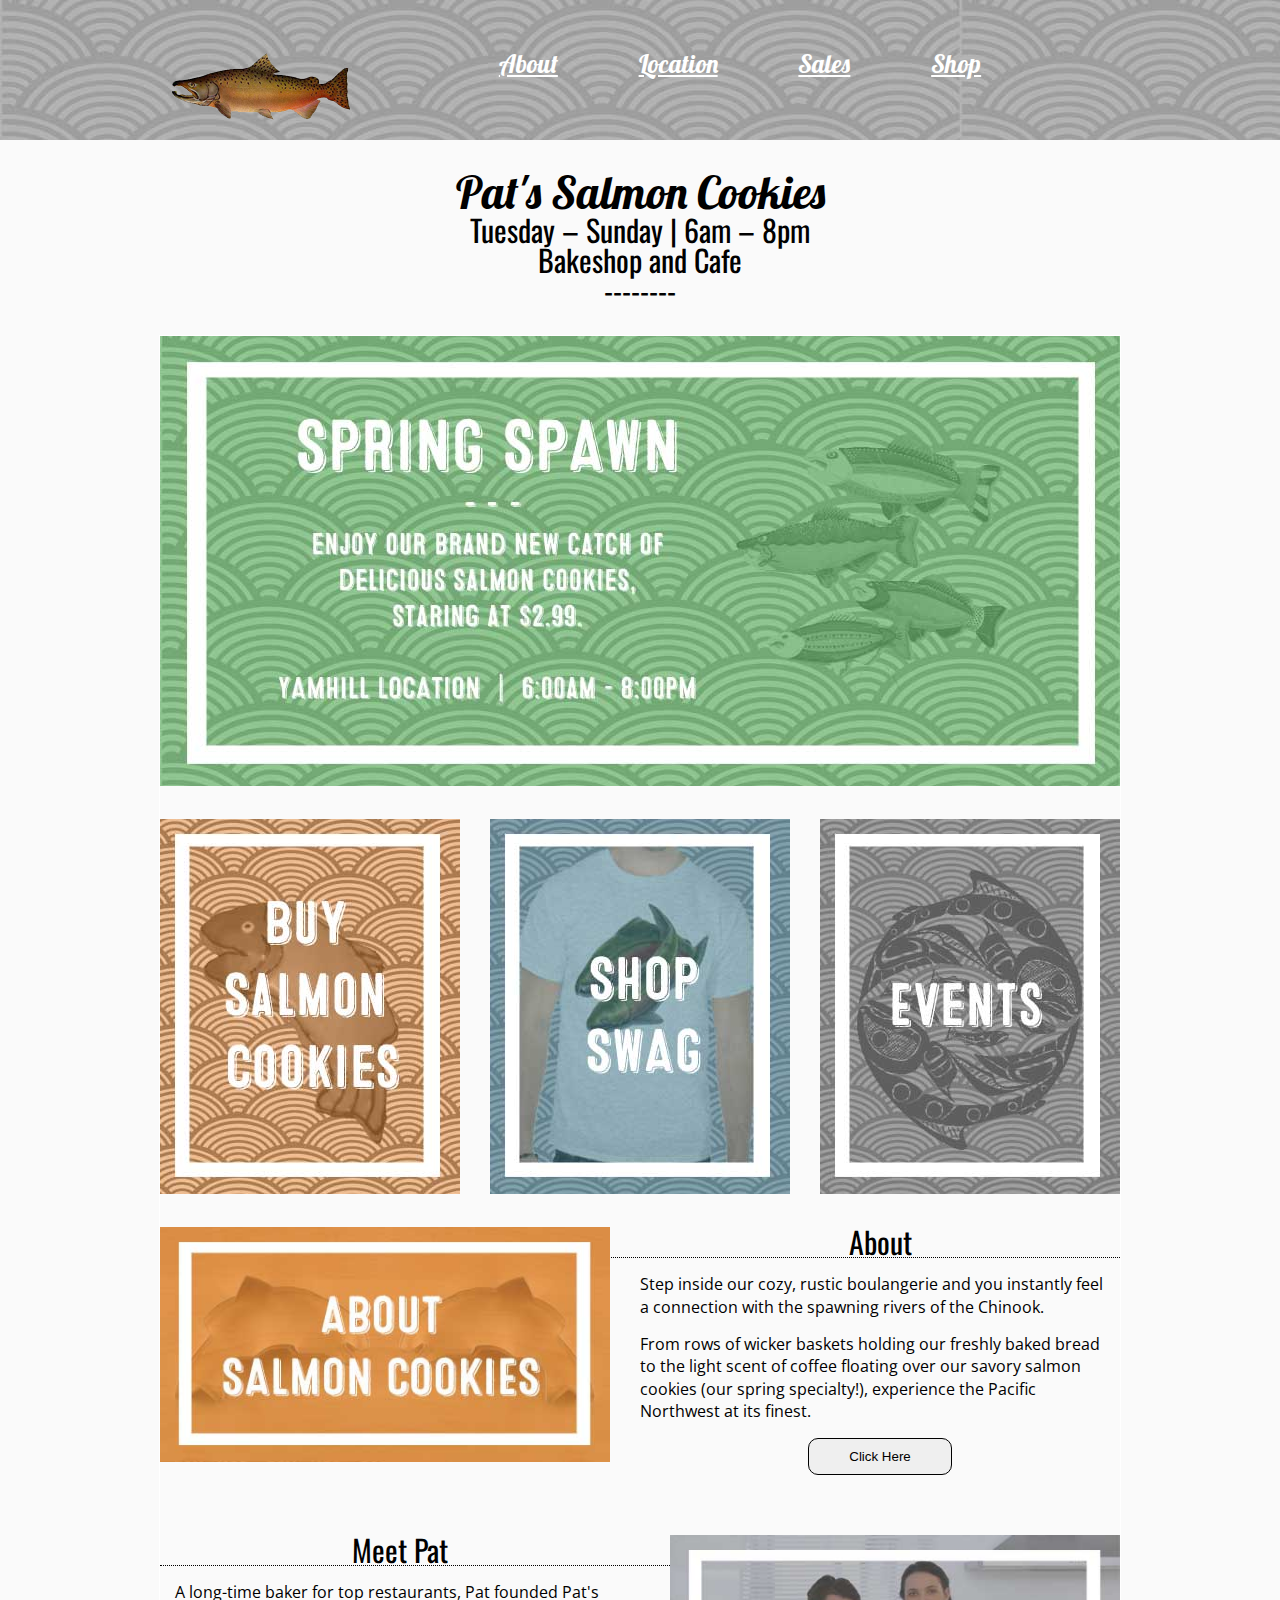
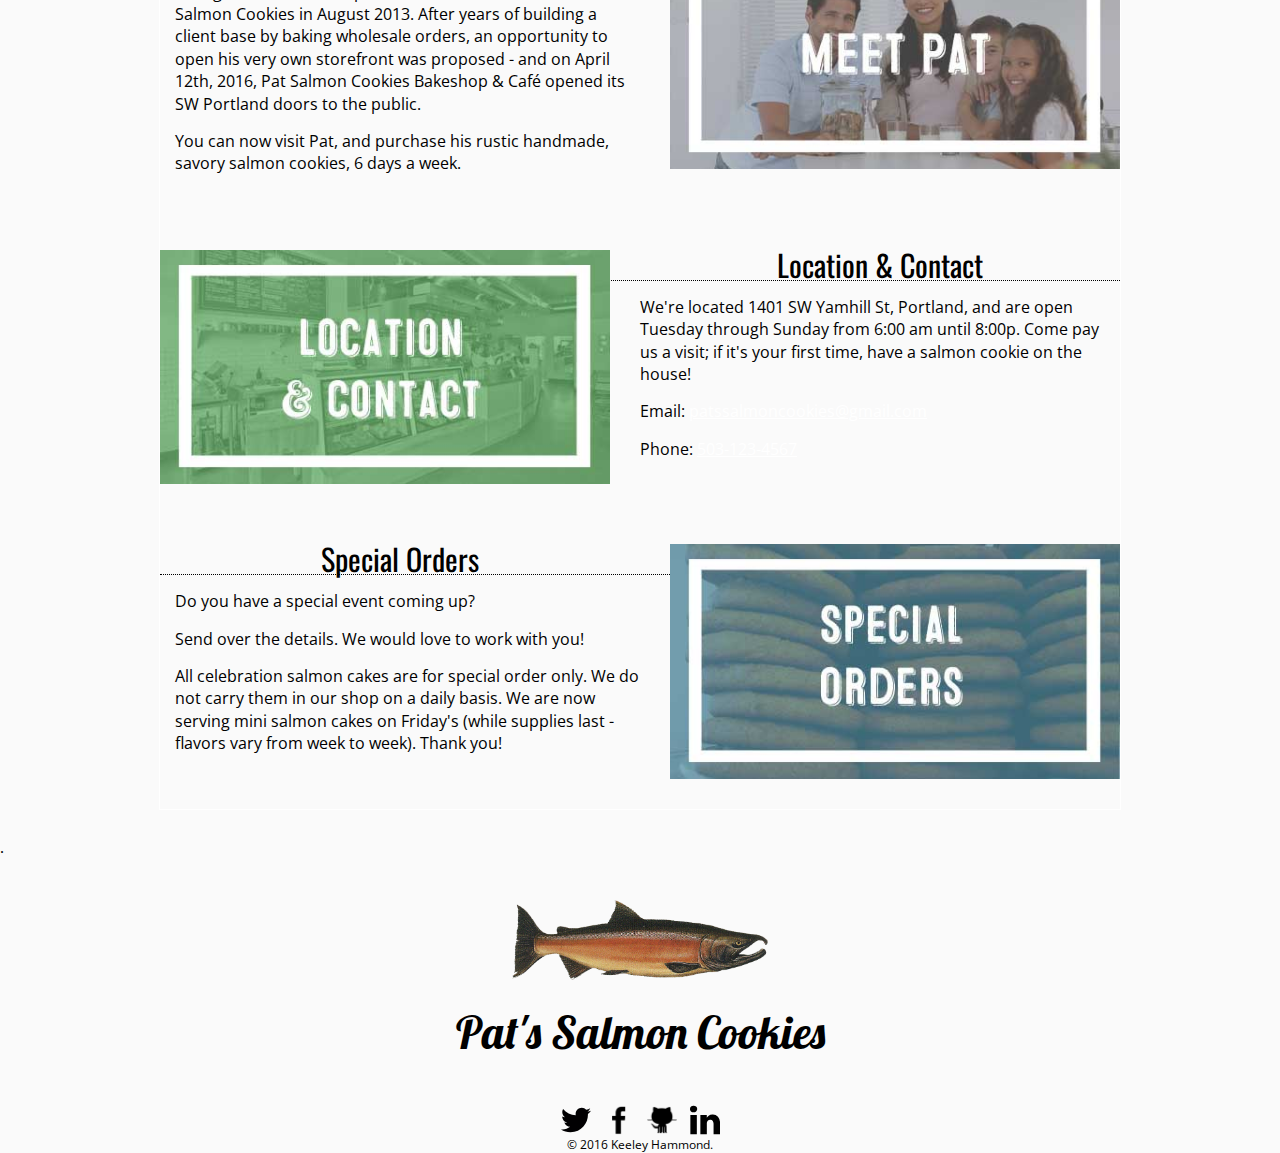
==== commit af2021d6: "Minor improvements to store html and broken links" ====
--- a/index.html
+++ b/index.html
@@ -13,7 +13,7 @@
                 <li><a href="index.html">About</a></li>
                 <li><a href=#location>Location</a></li>
                 <li><a href="sales.html">Sales</a></li>
-                <li><a href="index.html#location">Contact</a></li>
+                <li><a href="store.html">Shop</a></li>
             </ul>
         </nav>
     </header>
